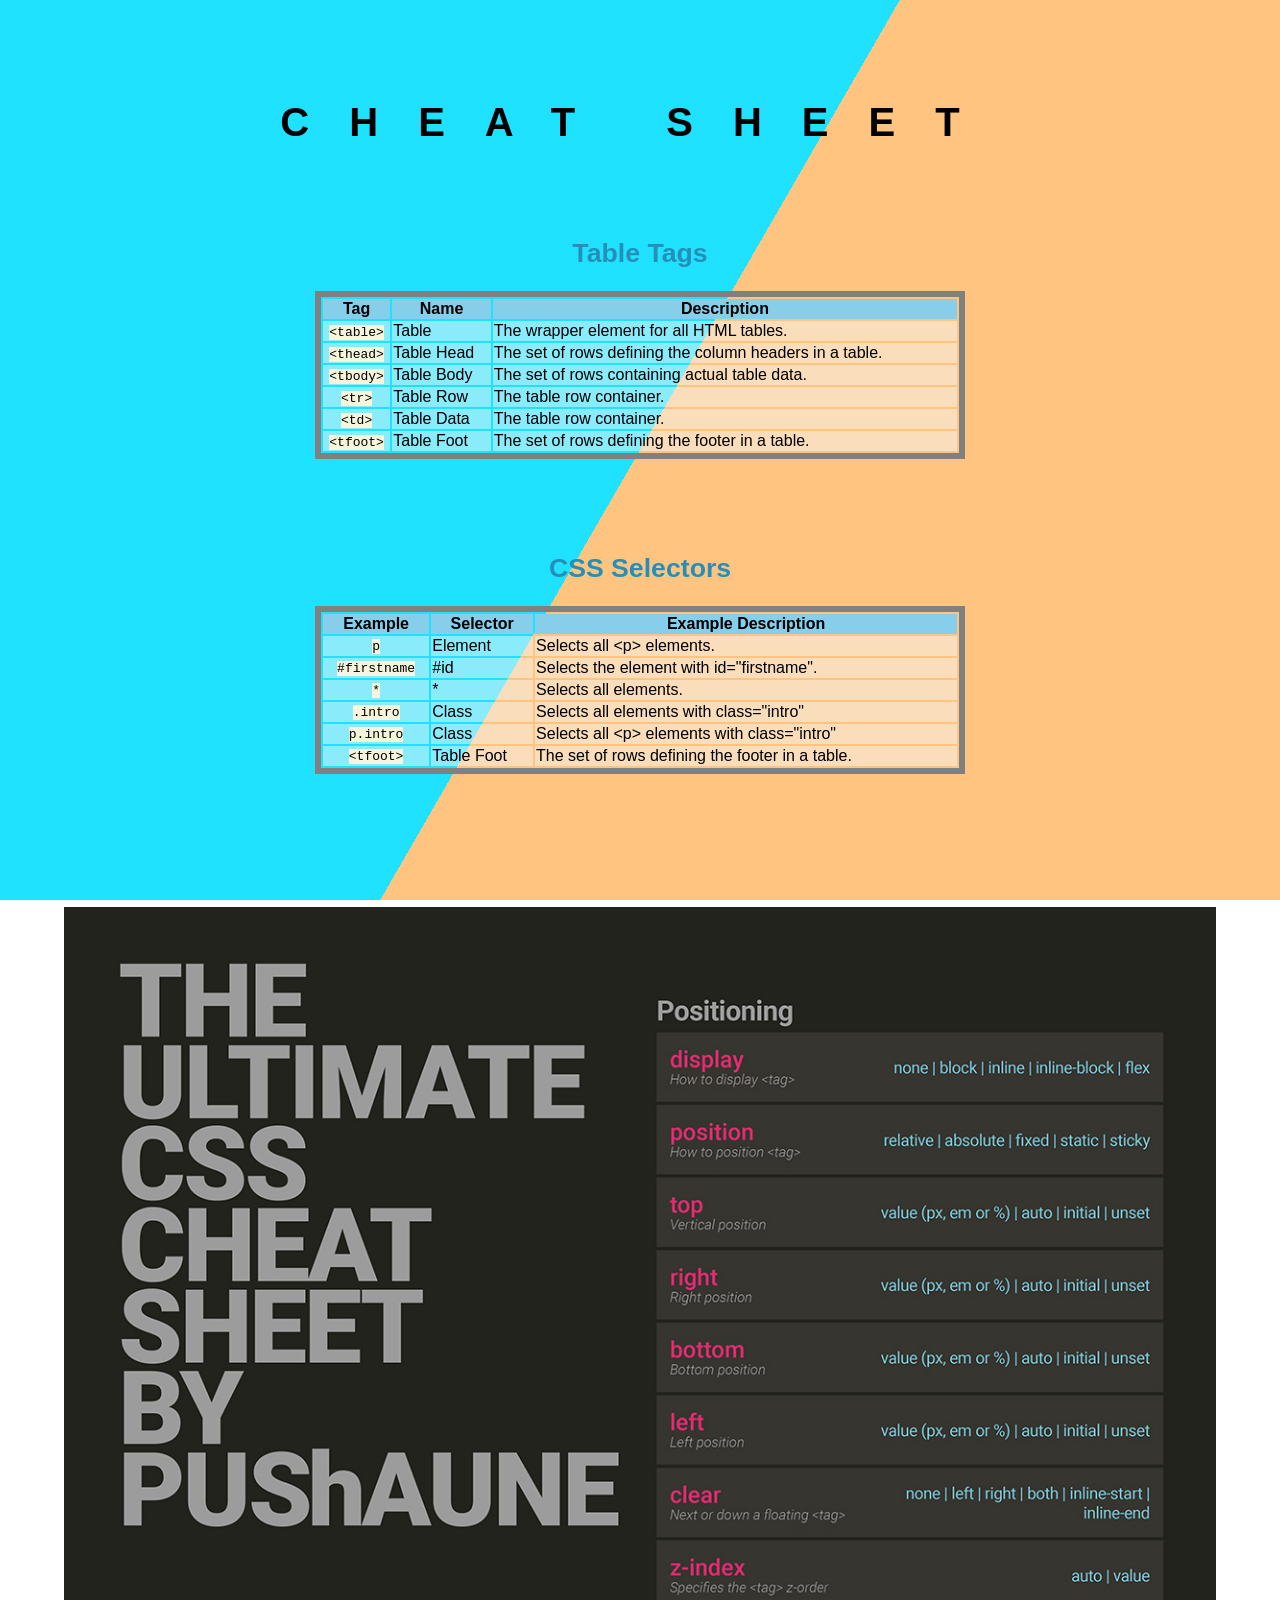
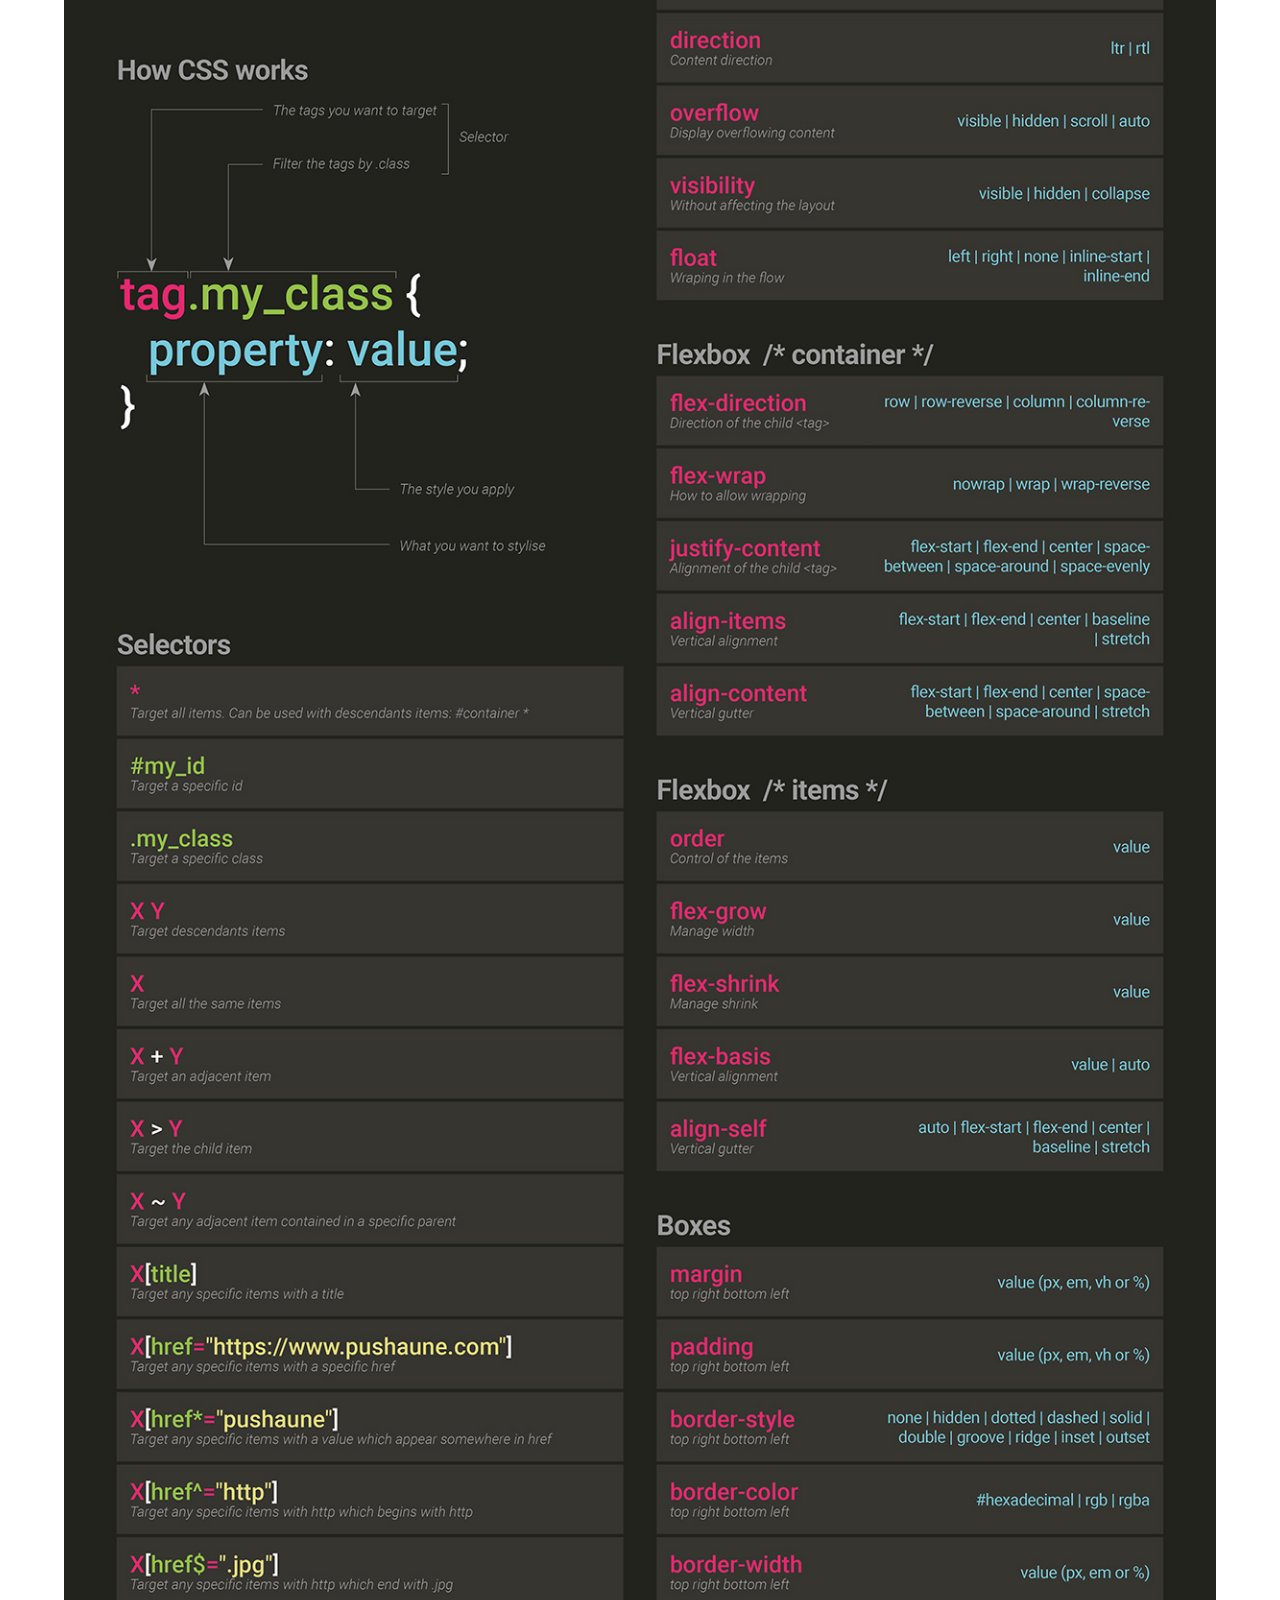
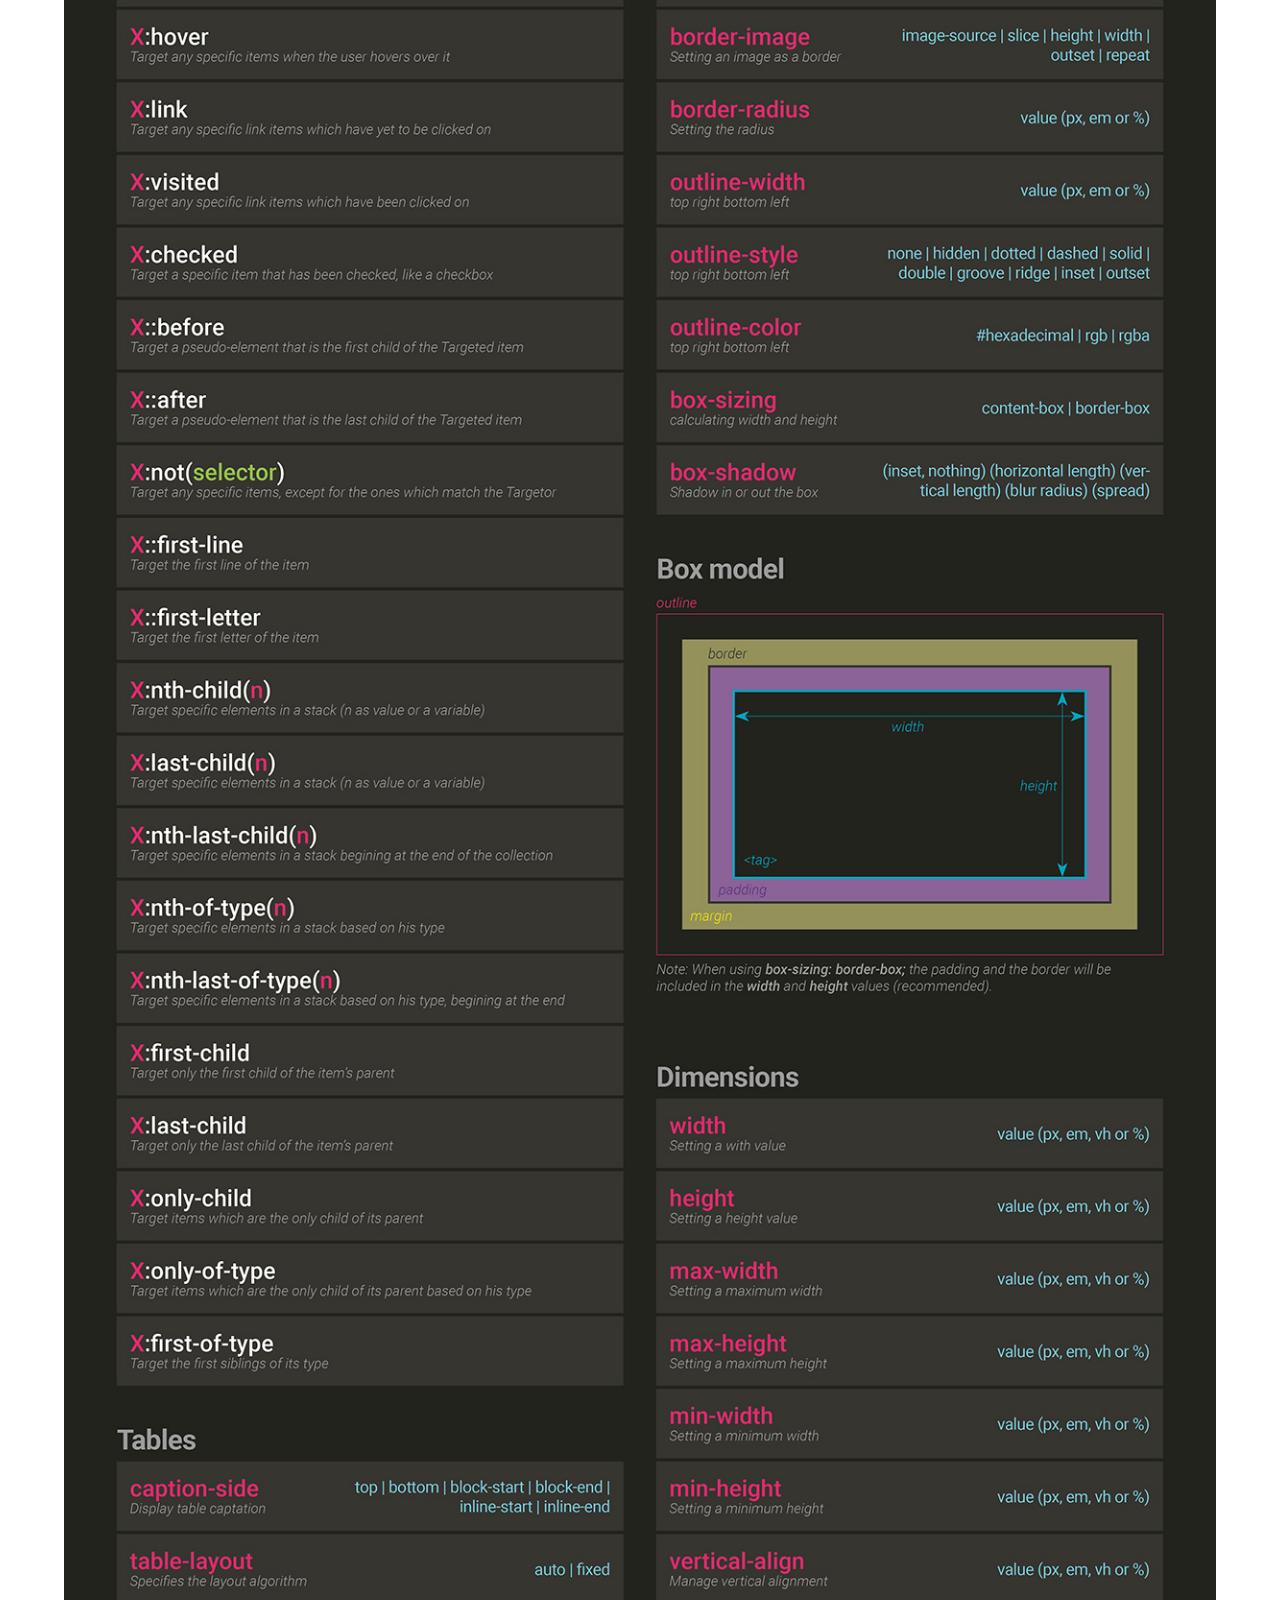
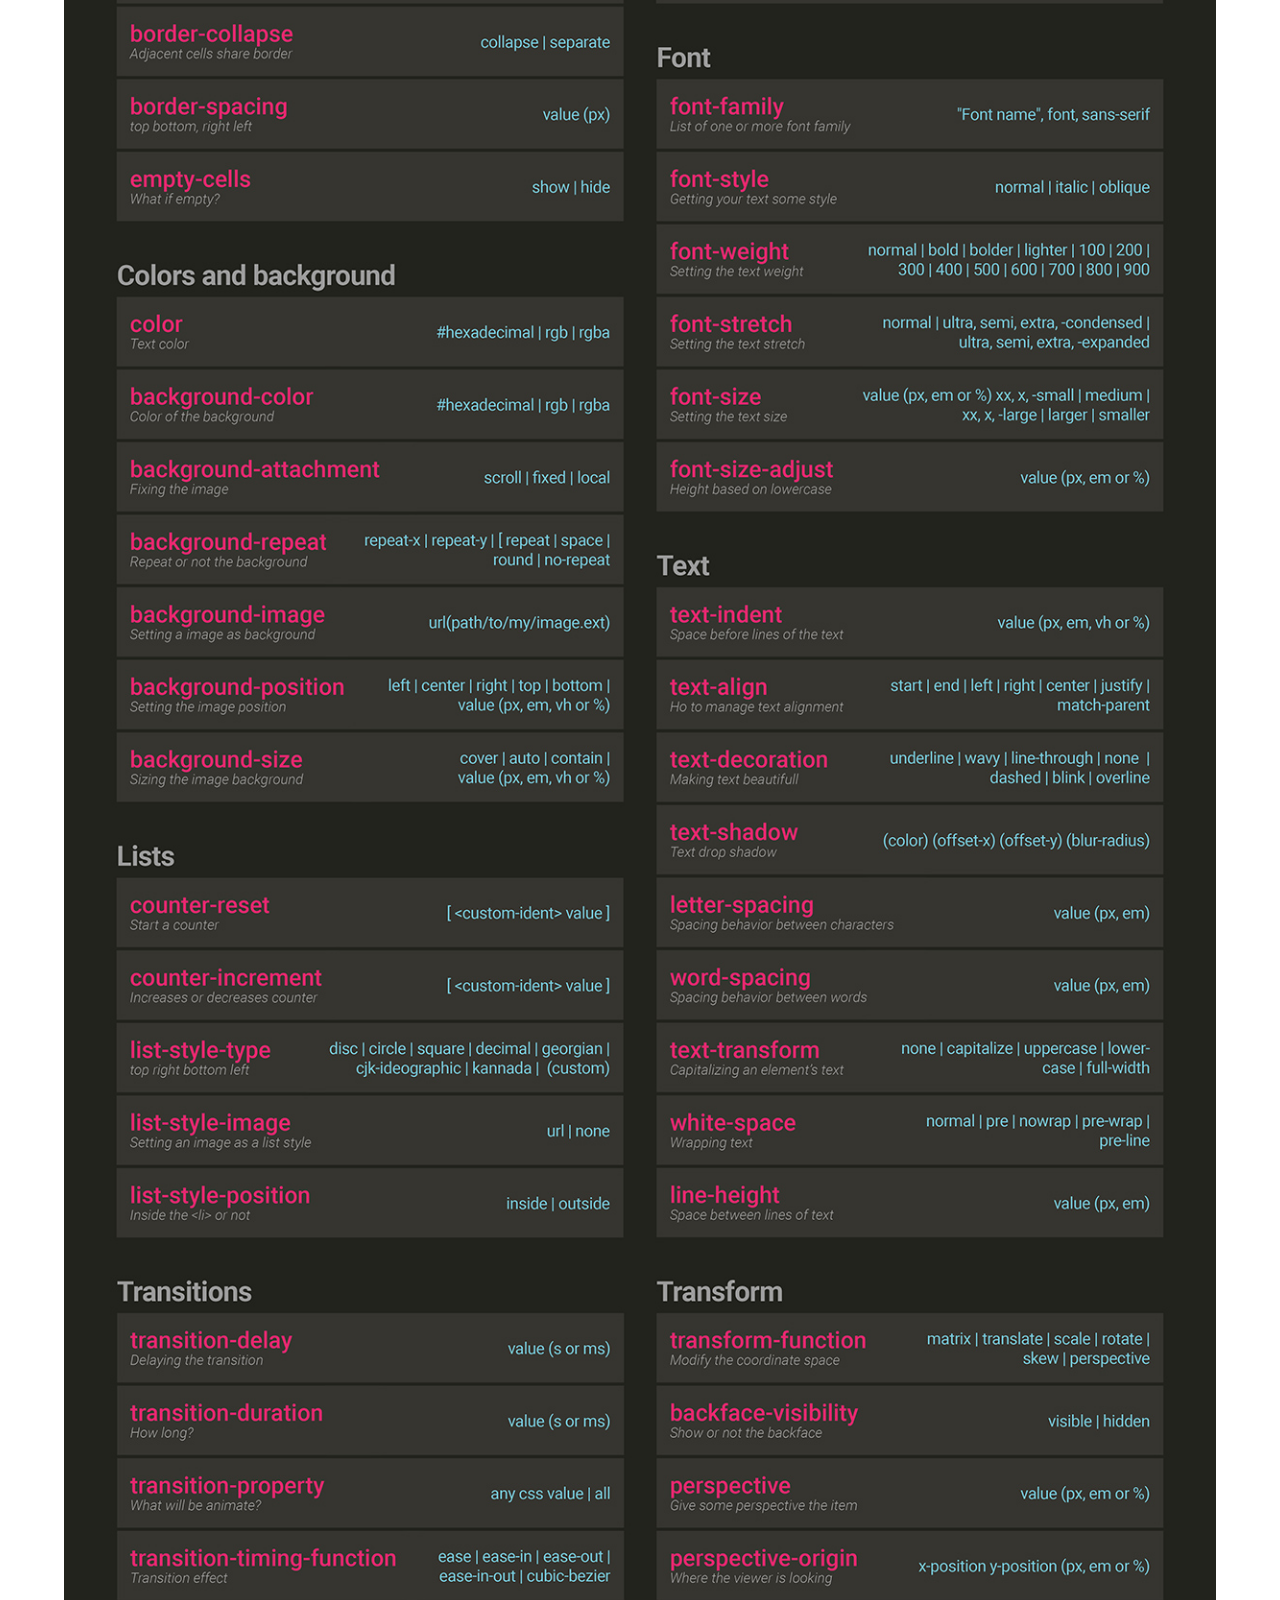
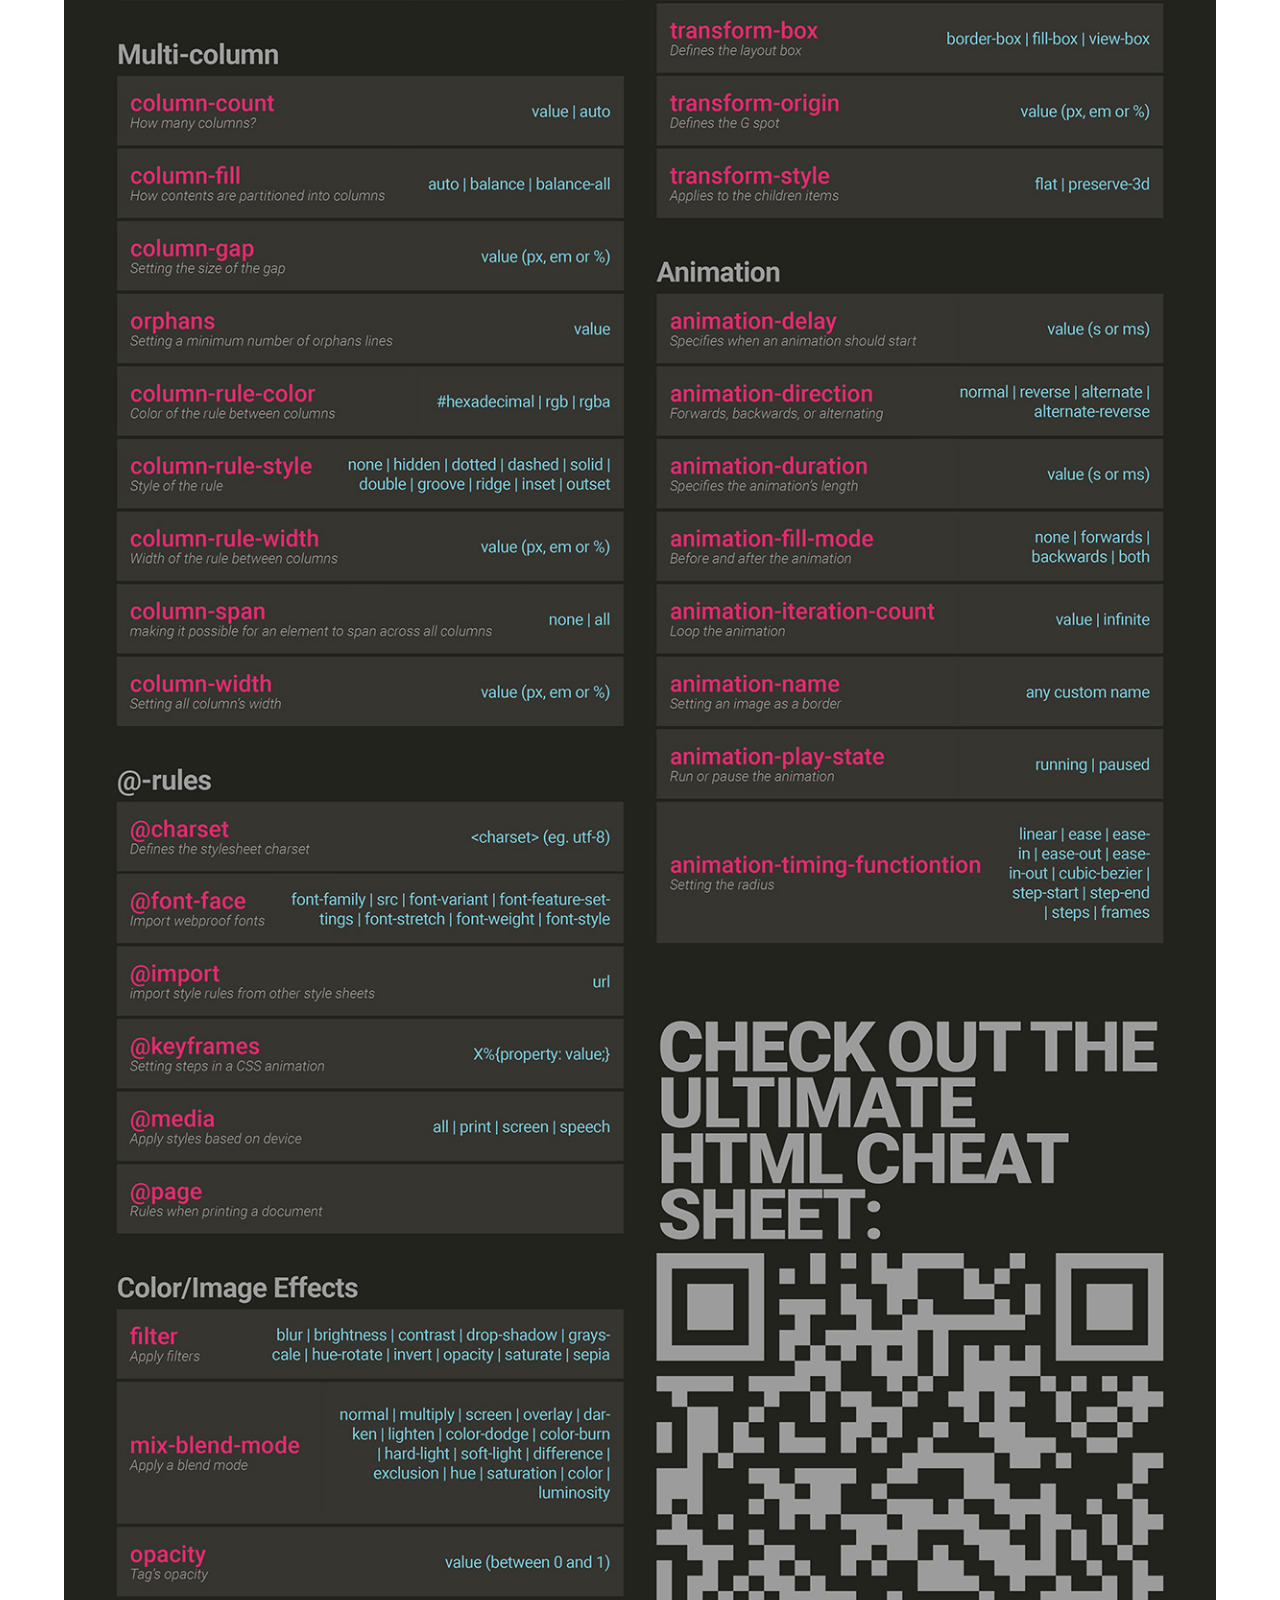
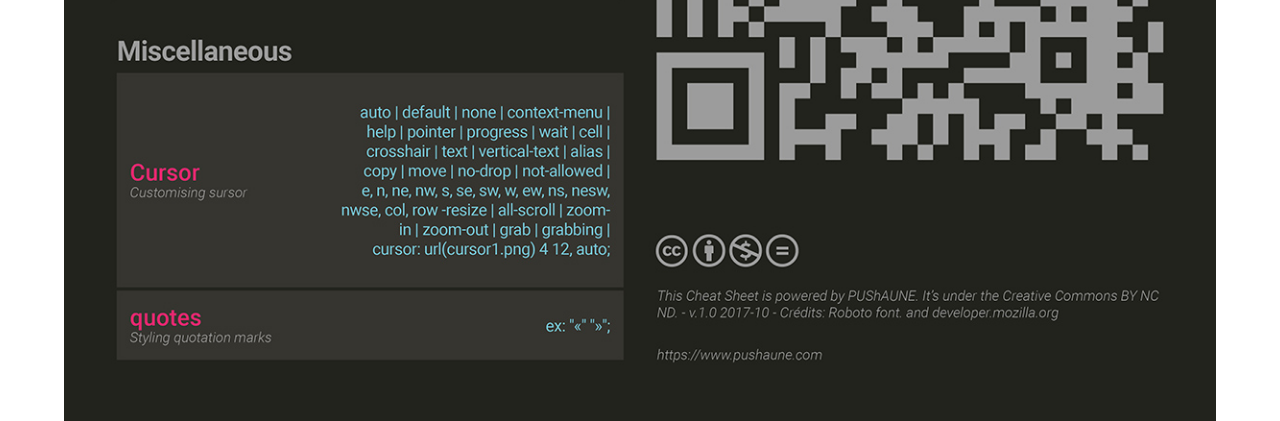
==== index.html @ 9ba3bc65 "Big" ====
<!DOCTYPE html>
<html lang="en">
    <link rel="stylesheet" href="styles.css">
<head>
    
</head>
<body>
    <h1>CHEAT SHEET
    </h1>
    <h2>Table Tags
    </h2>
    <div class="bg"></div>
<div class="bg bg2"></div>
<div class="bg bg3"></div>
   <table>
      <thead>
        <tr><th>Tag</th>
        <th>Name</th>
        <th>Description</th>
      </tr></thead>
      <tbody>
        <tr>
          <td><span class="code">&lt;table&gt;</span></td>
          <td>Table</td>
          <td>The wrapper element for all HTML tables.</td>
        </tr>
        <tr>
          <td><span class="code">&lt;thead&gt;</span></td>
          <td>Table Head</td>
          <td>The set of rows defining the column headers in a table.</td>
        </tr>
        <tr>
          <td><span class="code">&lt;tbody&gt;</span></td>
          <td>Table Body</td>
          <td>The set of rows containing actual table data.</td>
        </tr>
        <tr>
          <td><span class="code">&lt;tr&gt;</span></td>
          <td>Table Row</td>
          <td>The table row container.</td>
        </tr>
        <tr>
          <td><span class="code">&lt;td&gt;</span></td>
          <td>Table Data</td>
          <td>The table row container.</td>
        </tr>
        <tr>
          <td><span class="code">&lt;tfoot&gt;</span></td>
          <td>Table Foot</td>
          <td>The set of rows defining the footer in a table.</td>
        </tr>
      </tbody>
    </table>

     <h2>CSS Selectors
    </h2>
    
       <table>
      <thead>
        <tr><th>Example</th>
        <th>Selector</th>
        <th>Example Description</th>
      </tr></thead>
      <tbody>
        <tr>
          <td><span class="code">p</span></td>
          <td>Element</td>
          <td>Selects all &lt;p&gt; elements.</td>
        </tr>
        <tr>
          <td><span class="code">#firstname</span></td>
          <td>#id</td>
          <td>Selects the element with id="firstname".</td>
        </tr>
        <tr>
          <td><span class="code">*</span></td>
          <td>*</td>
          <td>Selects all elements.</td>
        </tr>
        <tr>
          <td><span class="code">.intro</span></td>
          <td>Class</td>
          <td>Selects all elements with class="intro"</td>
        </tr>
        <tr>
          <td><span class="code">p.intro</span></td>
          <td>Class</td>
          <td>Selects all &lt;p&gt; elements with class="intro"</td>
        </tr>
        <tr>
          <td><span class="code">&lt;tfoot&gt;</span></td>
          <td>Table Foot</td>
          <td>The set of rows defining the footer in a table.</td>
        </tr>
      </tbody>
    </table>
    <img src="ULTIMATE_CSS_cheat_sheet_by_PUShAUNE_vertical.jpg">

</body>
</html>
---- styles.css ----
html {
  height:100%;
}

body {
  margin:0;
}

@keyframes slide {
  0% {
    transform: translateX(-25%);
  }
  100% {
    transform: translateX(25%);
  }
}

.bg {
  animation:slide 3s ease-in-out infinite alternate;
  background-image: linear-gradient(-60deg, rgb(255, 188, 110) 50%, rgb(0, 221, 255) 50%);
  bottom:0;
  left:-50%;
  opacity:.5;
  position:fixed;
  right:-50%;
  top:0;
  z-index:-1;
}

.bg2 {
  animation-direction:alternate-reverse;
  animation-duration:4s;
}

.bg3 {
  animation-duration:5s;
}


h1 {
    font-family: sans-serif;
    font-size: 30pt;
    text-align: center;
    display: flex;
    justify-content: center;
    align-items: top;
    letter-spacing: 1em;
    margin-top: 2.5em;
}

h2 {
    font-family: sans-serif;
    font-size: 20pt;
    text-align: center;
    display: flex;
    justify-content: center;
    margin-top: 3.5em;
    color: rgb(38, 143, 184);
}

table {
    font-family: sans-serif;
    border: 6px solid;
    width: 650px;
    margin: 0 auto;
    display: table;
    border-collapse: separate;
    box-sizing: border-box;
    unicode-bidi: isolate;
    line-height: normal;
    font-weight: normal;
    font-size: medium;
    font-style: normal;
    color: black;
    border-spacing: 2px;
    border-color: gray;
    white-space: normal;
    font-variant: normal;
    
}

td:first-child {
    text-align: center;
    vertical-align: middle;
}

thead {
    background-color: skyblue;
}

tbody {
    background-color: rgba(245, 245, 245, .5);
}

.code {
    font-family: monospace;
    background-color: beige;
    text-align: center;
    vertical-align: middle;
}

img {
    display: block;
    margin-top: 100pt;
    margin-left: auto;
    margin-right: auto;
    margin-bottom: 100pt;
    width: 90%;
}
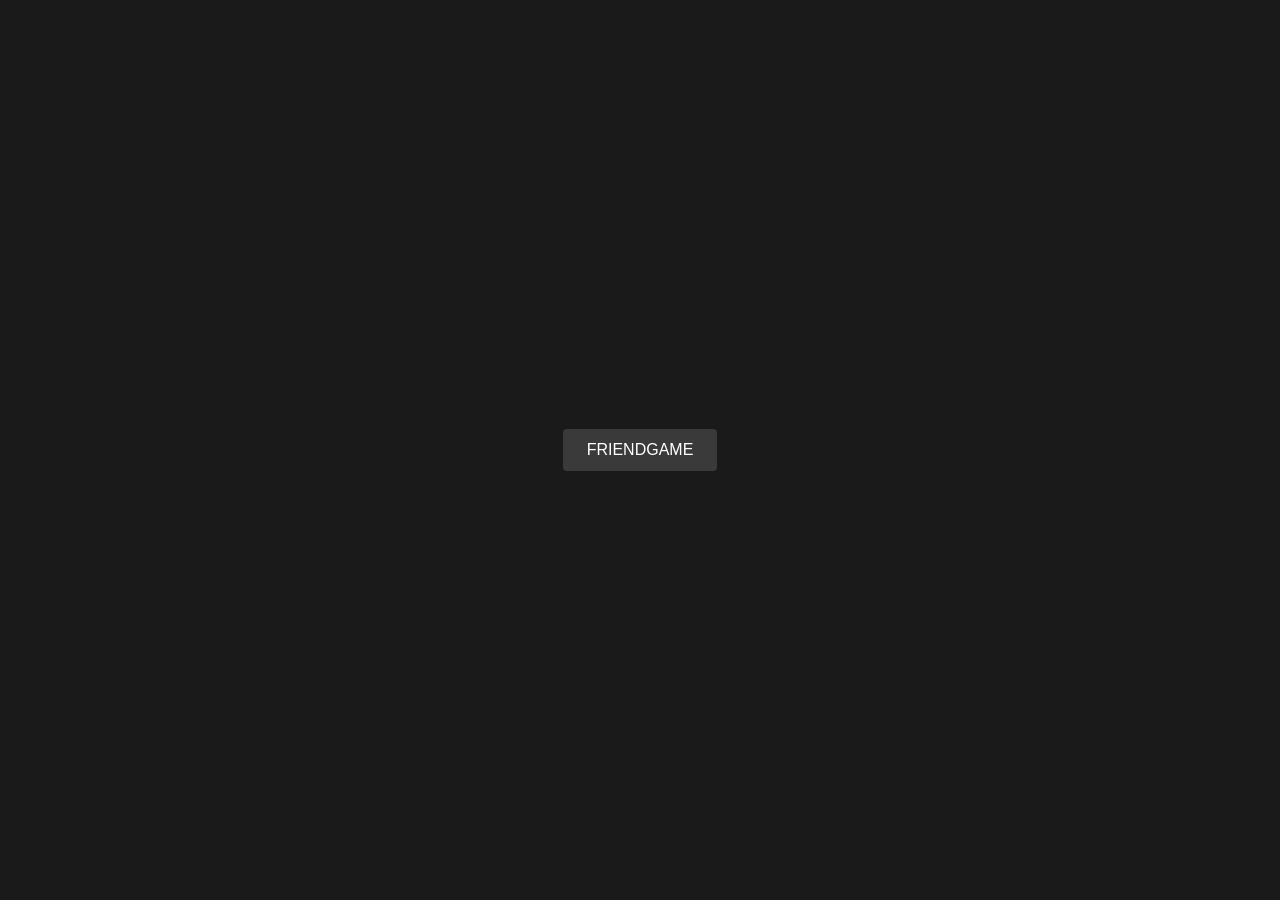
==== commit 7312eb2f: "Index homepage" ====
--- a/index.html
+++ b/index.html
@@ -1,100 +1,12 @@
-<!DOCTYPE html>
-<html lang="en">
-    <link rel="stylesheet" href="styles.css">
-<head>
-    
-</head>
-<body>
-    <h1>CHEAT SHEET
+<html> 
+  <link rel="stylesheet" href="styles.css">
+  <head>
+    <title>Hello World</title> 
+  </head>
+
+  <body> 
+    <h1>
+      <a href="PERSONAL PAGE"><button>FRIENDGAME</button></a>
     </h1>
-    <h2>Table Tags
-    </h2>
-    <div class="bg"></div>
-<div class="bg bg2"></div>
-<div class="bg bg3"></div>
-   <table>
-      <thead>
-        <tr><th>Tag</th>
-        <th>Name</th>
-        <th>Description</th>
-      </tr></thead>
-      <tbody>
-        <tr>
-          <td><span class="code">&lt;table&gt;</span></td>
-          <td>Table</td>
-          <td>The wrapper element for all HTML tables.</td>
-        </tr>
-        <tr>
-          <td><span class="code">&lt;thead&gt;</span></td>
-          <td>Table Head</td>
-          <td>The set of rows defining the column headers in a table.</td>
-        </tr>
-        <tr>
-          <td><span class="code">&lt;tbody&gt;</span></td>
-          <td>Table Body</td>
-          <td>The set of rows containing actual table data.</td>
-        </tr>
-        <tr>
-          <td><span class="code">&lt;tr&gt;</span></td>
-          <td>Table Row</td>
-          <td>The table row container.</td>
-        </tr>
-        <tr>
-          <td><span class="code">&lt;td&gt;</span></td>
-          <td>Table Data</td>
-          <td>The table row container.</td>
-        </tr>
-        <tr>
-          <td><span class="code">&lt;tfoot&gt;</span></td>
-          <td>Table Foot</td>
-          <td>The set of rows defining the footer in a table.</td>
-        </tr>
-      </tbody>
-    </table>
-
-     <h2>CSS Selectors
-    </h2>
-    
-       <table>
-      <thead>
-        <tr><th>Example</th>
-        <th>Selector</th>
-        <th>Example Description</th>
-      </tr></thead>
-      <tbody>
-        <tr>
-          <td><span class="code">p</span></td>
-          <td>Element</td>
-          <td>Selects all &lt;p&gt; elements.</td>
-        </tr>
-        <tr>
-          <td><span class="code">#firstname</span></td>
-          <td>#id</td>
-          <td>Selects the element with id="firstname".</td>
-        </tr>
-        <tr>
-          <td><span class="code">*</span></td>
-          <td>*</td>
-          <td>Selects all elements.</td>
-        </tr>
-        <tr>
-          <td><span class="code">.intro</span></td>
-          <td>Class</td>
-          <td>Selects all elements with class="intro"</td>
-        </tr>
-        <tr>
-          <td><span class="code">p.intro</span></td>
-          <td>Class</td>
-          <td>Selects all &lt;p&gt; elements with class="intro"</td>
-        </tr>
-        <tr>
-          <td><span class="code">&lt;tfoot&gt;</span></td>
-          <td>Table Foot</td>
-          <td>The set of rows defining the footer in a table.</td>
-        </tr>
-      </tbody>
-    </table>
-    <img src="ULTIMATE_CSS_cheat_sheet_by_PUShAUNE_vertical.jpg">
-
-</body>
-</html>+  </body>
+</html>
--- a/styles.css
+++ b/styles.css
@@ -1,109 +1,38 @@
-html {
-  height:100%;
+* {
+    margin: 0;
+    padding: 0;
+    box-sizing: border-box;
 }
 
 body {
-  margin:0;
+    background-color: #1a1a1a;
+    color: #ffffff;
+    font-family: -apple-system, BlinkMacSystemFont, 'Segoe UI', Roboto, Oxygen, Ubuntu, Cantarell, sans-serif;
+    display: flex;
+    justify-content: center;
+    align-items: center;
+    min-height: 100vh;
 }
 
-@keyframes slide {
-  0% {
-    transform: translateX(-25%);
-  }
-  100% {
-    transform: translateX(25%);
-  }
+button {
+    background-color: #3a3a3a;
+    color: #ffffff;
+    border: none;
+    padding: 12px 24px;
+    font-size: 16px;
+    cursor: pointer;
+    transition: background-color 0.3s ease;
+    border-radius: 4px;
 }
 
-.bg {
-  animation:slide 3s ease-in-out infinite alternate;
-  background-image: linear-gradient(-60deg, rgb(255, 188, 110) 50%, rgb(0, 221, 255) 50%);
-  bottom:0;
-  left:-50%;
-  opacity:.5;
-  position:fixed;
-  right:-50%;
-  top:0;
-  z-index:-1;
+button:hover {
+    background-color: #4a4a4a;
 }
 
-.bg2 {
-  animation-direction:alternate-reverse;
-  animation-duration:4s;
+button:active {
+    background-color: #2a2a2a;
 }
 
-.bg3 {
-  animation-duration:5s;
-}
-
-
 h1 {
-    font-family: sans-serif;
-    font-size: 30pt;
     text-align: center;
-    display: flex;
-    justify-content: center;
-    align-items: top;
-    letter-spacing: 1em;
-    margin-top: 2.5em;
-}
-
-h2 {
-    font-family: sans-serif;
-    font-size: 20pt;
-    text-align: center;
-    display: flex;
-    justify-content: center;
-    margin-top: 3.5em;
-    color: rgb(38, 143, 184);
-}
-
-table {
-    font-family: sans-serif;
-    border: 6px solid;
-    width: 650px;
-    margin: 0 auto;
-    display: table;
-    border-collapse: separate;
-    box-sizing: border-box;
-    unicode-bidi: isolate;
-    line-height: normal;
-    font-weight: normal;
-    font-size: medium;
-    font-style: normal;
-    color: black;
-    border-spacing: 2px;
-    border-color: gray;
-    white-space: normal;
-    font-variant: normal;
-    
-}
-
-td:first-child {
-    text-align: center;
-    vertical-align: middle;
-}
-
-thead {
-    background-color: skyblue;
-}
-
-tbody {
-    background-color: rgba(245, 245, 245, .5);
-}
-
-.code {
-    font-family: monospace;
-    background-color: beige;
-    text-align: center;
-    vertical-align: middle;
-}
-
-img {
-    display: block;
-    margin-top: 100pt;
-    margin-left: auto;
-    margin-right: auto;
-    margin-bottom: 100pt;
-    width: 90%;
 }
